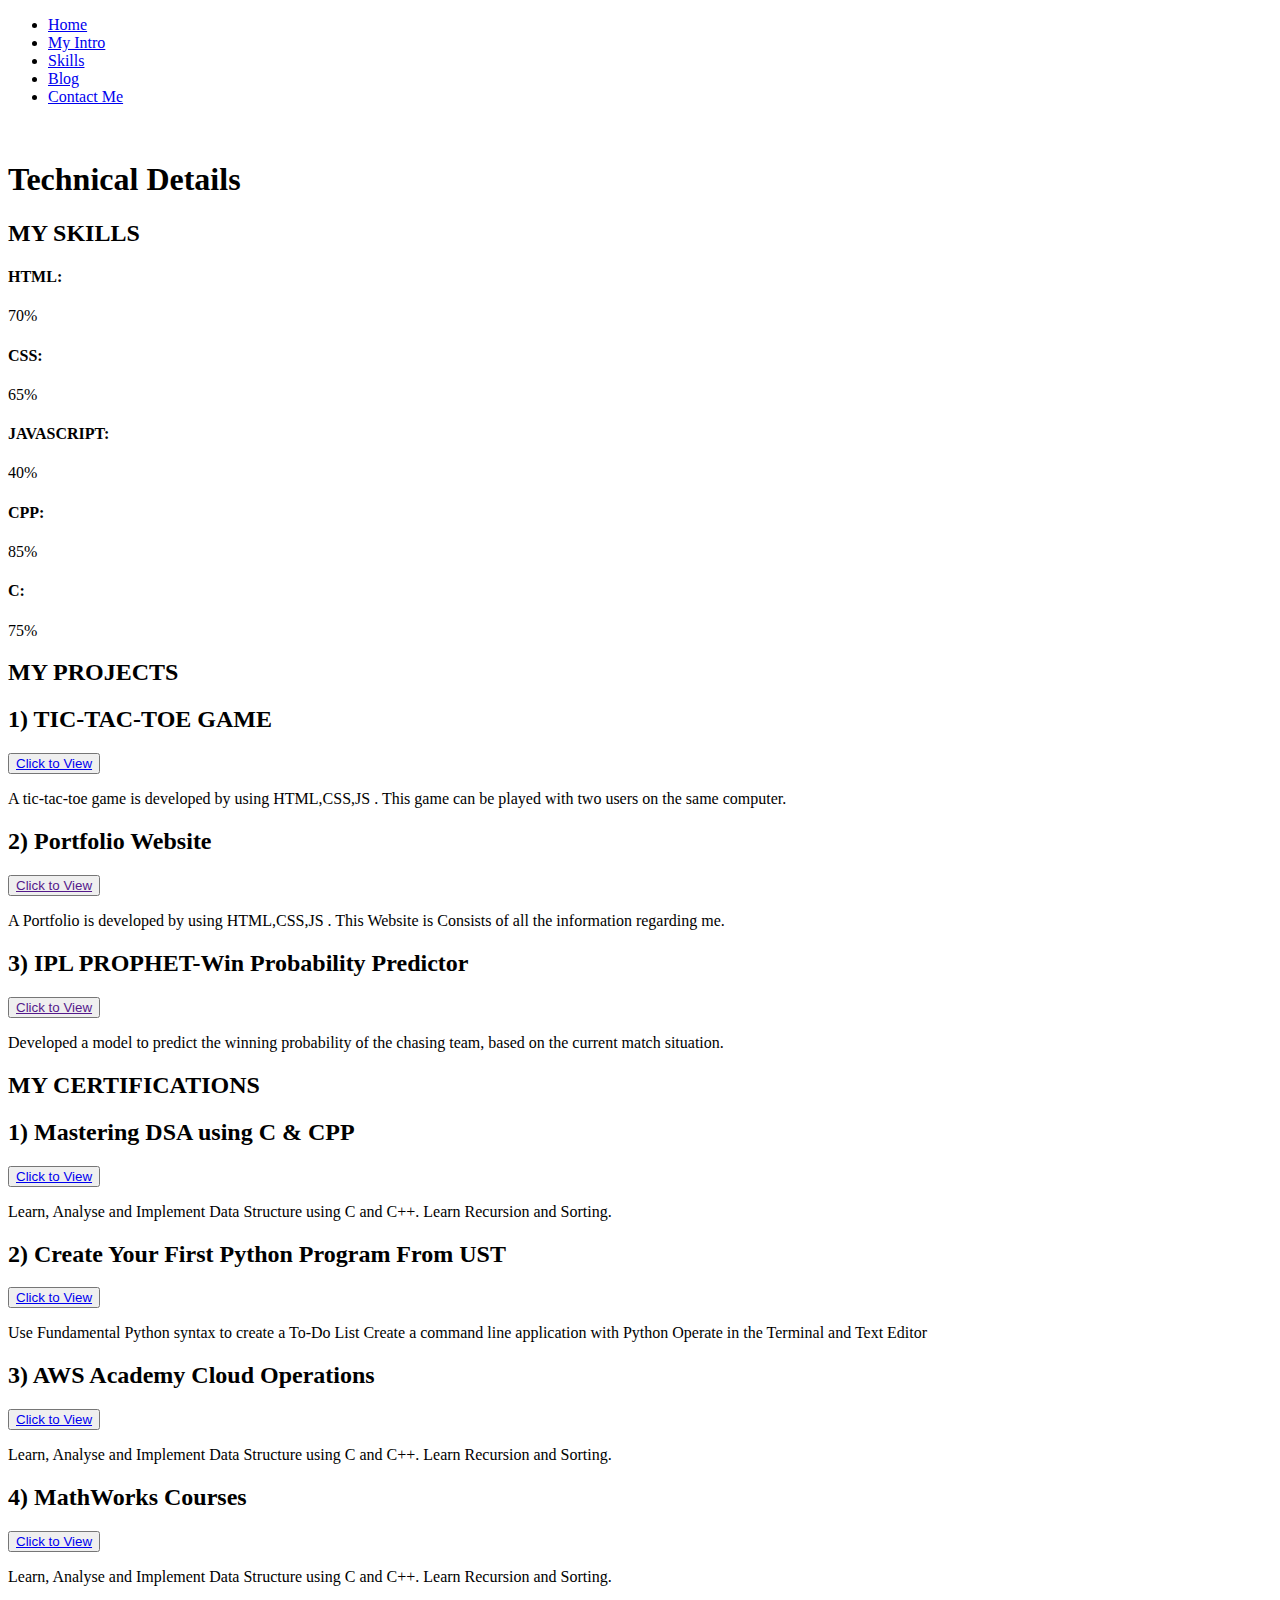
==== skills.html @ 79d08928 "Add files via upload" ====
<!DOCTYPE html>
<html lang="en">
  <head>
    <meta charset="UTF-8" />
    <meta http-equiv="X-UA-Compatible" content="IE=edge" />
    <meta name="viewport" content="width=device-width, initial-scale=1.0" />
    <title>personal portfolio - santosh</title>
    <link rel="stylesheet" href="styles.css" />
  </head>
  <body>
    <div class="container">
      <div id="sidebar-intro" class="sidebar sidebarGo">
        <nav>
          <ul>
            <li><a href="/index.html">Home</a></li>
            <li><a href="/intro.html">My Intro</a></li>
            <li><a href="/skills.html">Skills</a></li>
            <li><a href="/blog.html">Blog</a></li>
            <li><a href="/contact.html">Contact Me</a></li>
          </ul>
        </nav>
      </div>
      <div class="main">
        <div class="hamburger">
          <img class="ham" src="ham.png" alt="" width="23" />
          <img class="cross" src="cross1.png" alt="" width="23" />
        </div>

        <div class="intro">
          <h1 id="skills-heading">Technical Details</h1>

          <h2 class="skillit">MY SKILLS</h2>

          <div class="skillcontainer">
            <div class="skillitem">
              <h4>HTML:</h4>
              <div class="skill">
                <div class="known-html"></div>
              </div>
              70%
            </div>
            <div class="skillitem">
              <h4>CSS:</h4>
              <div class="skill" id="css">
                <div class="known-css"></div>
              </div>
              65%
            </div>
            <div class="skillitem" id="js">
              <h4>JAVASCRIPT:</h4>
              <div class="skill"><div class="known-js"></div></div>
              40%
            </div>
            <div class="skillitem" id="cpp">
              <h4>CPP:</h4>
              <div class="skill"><div class="known-cpp"></div></div>
              85%
            </div>
            <div class="skillitem" id="c">
              <h4>C:</h4>
              <div class="skill"><div class="known-c"></div></div>
              75%
            </div>
          </div>

          <h2 class="skillit">MY PROJECTS</h2>
          <div class="projects">
            <div class="projectitem">
              <div class="fixbutton">
                <h2>1) TIC-TAC-TOE GAME</h2>
                <button class="click-btn">
                  <a
                    href="https://github.com/gsantosh260402/tic-tac-toe-game.git"
                    >Click to View</a
                  >
                </button>
              </div>
              <p>
                A tic-tac-toe game is developed by using HTML,CSS,JS . This game
                can be played with two users on the same computer.
              </p>
            </div>
            <div class="projectitem">
              <div class="fixbutton">
                <h2 >2) Portfolio Website</h2>
                <button class="click-btn"><a href="">Click to View</a></button>
              </div>
              <p>
                A Portfolio is developed by using HTML,CSS,JS . This Website is
                Consists of all the information regarding me.
              </p>
            </div>
            <div class="projectitem">
              <div class="fixbutton">
                <h2>3) IPL PROPHET-Win Probability Predictor</h2>
                <button class="click-btn"><a href="">Click to View</a></button>
              </div>
              <p>
                Developed a model to predict the winning probability of the
                chasing team, based on the current match situation.
              </p>
            </div>
          </div>
          <h2 class="skillit">MY CERTIFICATIONS</h2>
          <div class="projectitem">
            <div class="fixbutton">
              <h2>1) Mastering DSA using C & CPP</h2>
              <button class="click-btn">
                <a
                  href="https://www.udemy.com/certificate/UC-c8cc1557-d01b-4d25-9bd3-10b321918420/"
                  >Click to View</a
                >
              </button>
            </div>
            <p>
              Learn, Analyse and Implement Data Structure using C and C++. Learn
              Recursion and Sorting.
            </p>
          </div>
          <div class="projectitem">
            <div class="fixbutton">
              <h2>2) Create Your First Python Program From UST</h2>
              <button class="click-btn">
                <a
                  href="https://in.coursera.org/learn/first-python-program-ust/home/week/1?utm_source=link&utm_medium=certificate&utm_content=cert_image&utm_campaign=sharing_cta"
                  >Click to View</a
                >
              </button>
            </div>
            <p>
              Use Fundamental Python syntax to create a To-Do List Create a
              command line application with Python Operate in the Terminal and
              Text Editor
            </p>
          </div>
          <div class="projectitem">
            <div class="fixbutton">
              <h2>3) AWS Academy Cloud Operations</h2>
              <button class="click-btn">
                <a
                  href="https://drive.google.com/file/d/11RCIqUUnvgJOs2-yn7YJMm_5g0yl0F9m/view?usp=share_link"
                  >Click to View</a
                >
              </button>
            </div>
            <p>
              Learn, Analyse and Implement Data Structure using C and C++. Learn
              Recursion and Sorting.
            </p>
          </div>
          <div class="projectitem">
            <div class="fixbutton">
              <h2>4) MathWorks Courses</h2>
              <button class="click-btn">
                <a
                  href="https://drive.google.com/file/d/11RCIqUUnvgJOs2-yn7YJMm_5g0yl0F9m/view?usp=share_link"
                  >Click to View</a
                >
              </button>
            </div>
            <p>
              Learn, Analyse and Implement Data Structure using C and C++. Learn
              Recursion and Sorting.
            </p>
          </div>
        </div>
      </div>
    </div>
    <script src="script.js"></script>
  </body>
</html>
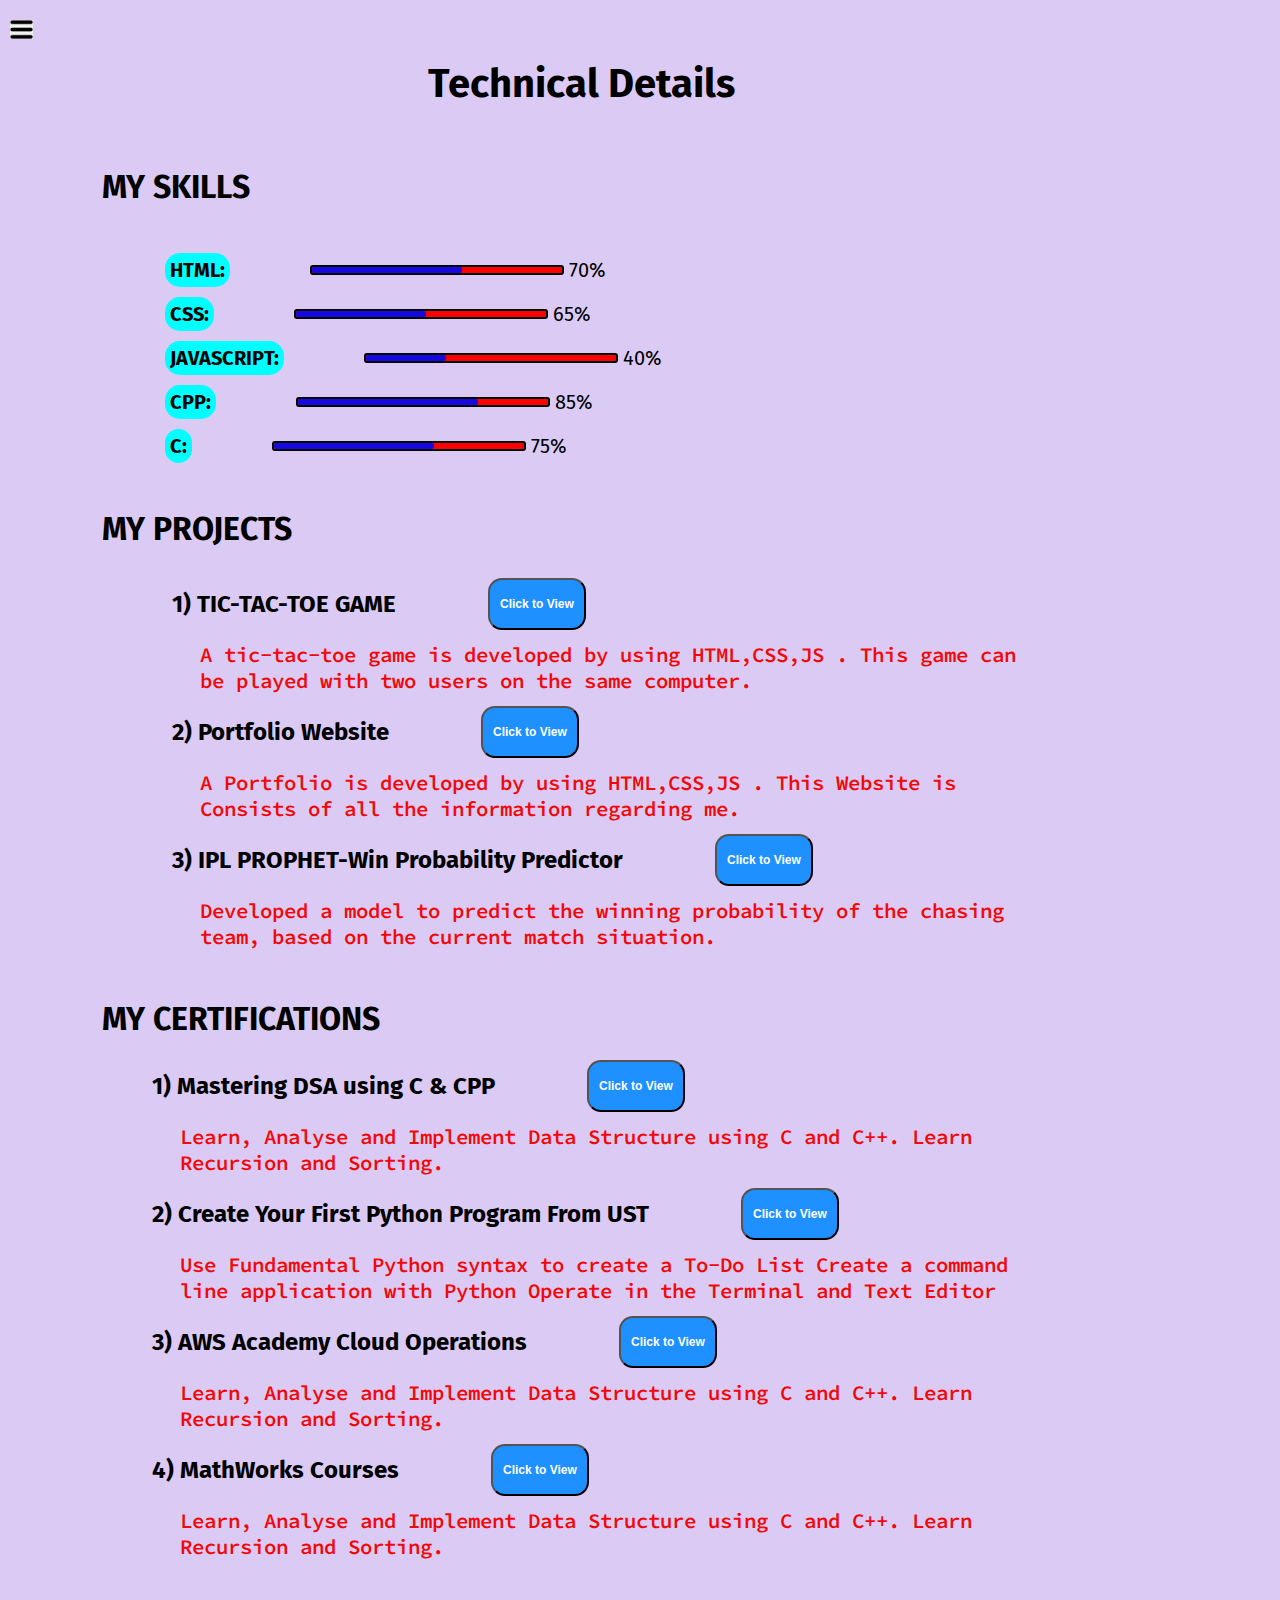
==== commit 37f17991: "Update skills.html" ====
--- a/skills.html
+++ b/skills.html
@@ -93,7 +93,7 @@
             <div class="projectitem">
               <div class="fixbutton">
                 <h2>3) IPL PROPHET-Win Probability Predictor</h2>
-                <button class="click-btn"><a href="">Click to View</a></button>
+                <button class="click-btn"><a href="https://github.com/gsantosh260402/project---3-ipl-winning-predictor.git">Click to View</a></button>
               </div>
               <p>
                 Developed a model to predict the winning probability of the
--- a/styles.css
+++ b/styles.css
@@ -0,0 +1,414 @@
+@import url('https://fonts.googleapis.com/css2?family=Source+Code+Pro:wght@300&display=swap');
+@import url('https://fonts.googleapis.com/css2?family=Fira+Sans&display=swap');
+@import url('https://fonts.googleapis.com/css2?family=Quicksand:wght@500&display=swap');
+body{
+    background-color: rgb(219, 203, 244);
+}
+*{
+    margin:0;
+    padding:0;
+}
+.sidebar{
+    background-color: rgba(7, 9, 15,0.5); 
+    font-family: 'Fira Sans', sans-serif;
+    height:100vh;
+    transition: transform 0.3s ease-in;
+    
+
+}
+
+.sidebar nav{
+    padding:35px ;
+}
+.sidebar nav li{
+    list-style: none;
+    font-size:30px;
+    padding:20px 0;
+}.sidebar nav li a {
+    text-decoration:none;
+    color:rgb(16, 185, 236);
+    
+}
+
+.main{
+    width:85vw;
+    margin-left:20px;
+}
+.container
+{
+    display: flex;
+}
+.infocontainer{
+   /* background-color: rgb(150, 235, 13); */
+    height : 58vh;
+    width:80vw;
+    margin: 150px auto;
+    display:flex;
+    justify-content: space-around;
+    
+    
+}
+.devinfo{
+    display:flex;
+    justify-content: center;
+    flex-direction: column;
+    font-family:'Source Code Pro', monospace;
+}
+.devintro{
+    padding:30px;
+    box-shadow: 4px 2px 8px rgba(0,0,0,0.4);
+    margin:10px;
+    margin-left:20px;
+    background-color: rgba(110, 110, 114, 0.2);
+}
+.hello {
+    font-size: 3em;
+
+}
+.name{
+    font-size : 3em;
+    font-weight:bold;
+    font-family: 'Fira Sans', sans-serif;
+}
+.about{
+     font-size:2.5em;
+}
+.moreabout{
+    margin-top:23px;
+    font-size: 2em;
+    font-family: 'Fira Sans', sans-serif;
+
+}
+.buttons{
+    margin-top:35px;
+    margin-left:40px;
+}
+.buttons button{
+    
+    padding:9px 14px;
+    border-radius:22px;
+    color:white;
+    background-color: dodgerblue;
+    font-weight: bold;
+    font-size:1em;
+    margin:0 3px;
+    cursor: pointer;
+
+}
+.buttons button:hover{
+    background-color: white;
+    color:dodgerblue;
+}
+.devpic img{
+    width:200px;
+    height:58vh;
+
+}
+.contactform{
+    padding-top:144px;
+    font-family: 'Fira Sans', sans-serif;
+    margin-left:100px;
+
+}
+.contactform h1{
+
+    font-family:'Source Code Pro', monospace;
+
+
+}
+.contactform form div{
+    padding:10px 0;
+    display:flex;
+    flex-direction: column;
+}
+.contactform form div input{
+    width:26vw;
+    border-radius:5px;
+    margin:6px 0 0 0;
+    padding: 3px;
+}
+
+#emailHelp{
+     font-size: 12px;
+     color:midnightblue;
+     margin:0 5px;
+}
+#form-check{
+    flex-direction: row;
+   
+}
+#form-check input{
+
+    width:25px;
+    margin:3px 0;
+
+}
+.btn-sm{
+
+    padding:9px 12px;
+    border-radius:10px;
+    color:white;
+    background-color: dodgerblue;
+    font-weight: bold;
+    font-size:1em;
+    margin:0 3px;
+    cursor: pointer;
+    margin: 15px 0;
+
+}
+.btn-sm:hover{
+
+    background-color: white;
+    color:dodgerblue;
+}
+.blogcontainer{
+    margin:60px;
+}
+.blogcontainer h1{
+    
+   
+    font-family: 'Fira Sans', sans-serif;
+}
+
+
+.blogitem {
+    margin:20px;
+    font-family: 'Fira Sans', sans-serif;
+}
+.blogitem p{
+    font-family:'Source Code Pro', monospace;
+}
+.intro{
+    margin:60px;
+}
+.intro h1{
+    font-family: 'Fira Sans', sans-serif;
+}
+.intro h2{
+
+    font-family: 'Fira Sans', sans-serif;
+
+    margin:12px;
+
+}
+.intro p{
+    font-family:'Source Code Pro', monospace;
+    margin:12px;
+}
+#aboutmecontent
+{
+    font-family: 'Quicksand', sans-serif;
+    color:rgb(168, 11, 3);
+    font-size: 1.5em;
+}
+.skillcontainer{
+    padding:20px;
+}
+.skillitem{
+    display:flex;
+    align-items: center;
+    font-size: 20px;
+    font-family: 'Fira Sans', sans-serif;
+    margin-left:3em;
+    
+
+}
+.skillitem h4{
+    background-color: aqua;
+    margin:5px;
+    padding:5px;
+    border-radius: 15px;
+    margin-right: 0.5em;
+    
+}
+.skill{
+    margin:0 5px;
+    width:250px;
+    height:6px;
+    background-color: red;
+    border:2px solid black;
+    border-radius: 3px;
+    margin-left:70px;
+    
+}
+
+
+.known-html{
+    width:150px;
+    height:6px;
+    background-color: rgb(22, 8, 227);
+    border-radius: 2px;
+    align-items: center;
+    
+}
+.known-css{
+    width:130px;
+    height:6px;
+    background-color: rgb(22, 8, 227);
+    border-radius: 2px;
+    align-items: center;
+    
+}
+.known-js{
+    width:80px;
+    height:6px;
+    background-color: rgb(22, 8, 227);
+    border-radius: 2px;
+    align-items: center;
+   
+}
+.known-cpp{
+    width:180px;
+    height:6px;
+    background-color: rgb(22, 8, 227);
+    border-radius: 2px;
+    align-items: center;
+    
+}
+.known-c{
+    width:160px;
+    height:6px;
+    background-color: rgb(22, 8, 227);
+    border-radius: 2px;
+    align-items: center;
+    
+}
+.projects{
+    margin: 20px;
+    
+    margin-bottom: 40px;
+}
+.projectitem{
+    margin-left: 60px;
+}
+.projectitem h2{
+    font-size:1.8empx;
+
+}
+.projectitem p{
+    font-size: 1.3em;
+    color:rgb(242, 8, 8);
+    margin-left: 40px;
+    font-weight: 600;
+    
+    
+}
+.projectitem a{
+    text-decoration: none;
+    color:white;
+}
+.projectitem a:hover{
+    color:dodgerblue;
+}
+.click-btn {
+    padding:2px 10px;
+    border-radius:14px;
+    color:rgb(202, 175, 175);
+    background-color: dodgerblue;
+    font-weight: bold;
+    font-size:12px;
+    margin:0 5rem;
+    cursor: pointer;
+
+    
+}
+.click-btn:hover{
+    
+    background-color: white;
+    color:dodgerblue;
+}
+.fixbutton{
+    display:flex;
+    flex-direction: row;
+    
+}
+#skills-heading{
+    font-family: 'Fira Sans', sans-serif;
+    margin-left:35px ;
+    font-size: 2.5em;
+    margin-bottom:50px;
+    text-align: center;
+}
+
+.skillit{
+   
+    padding: 10px;
+    font-size: 2em;
+   
+    margin-bottom: 60px;
+    margin-top:60px;
+   
+}
+.sidebarGo{
+    transform:translate(-464px,0px);
+    position:absolute;
+  } 
+.hamburger{
+    position:absolute;
+    cursor:pointer;
+    top:10px;
+    left:10px;
+}
+.ham{
+    margin-top: 10px;
+}
+.cross{
+    margin-left:170px;
+    margin-top: 10px;
+}
+@media (max-width:700px){
+     .devpic{
+        display: none;
+     }
+     .sidebar{
+        position:absolute;
+     }
+    .contactform{
+        padding:0;
+    }
+    .intro, .blogcontainer,.contactform{
+        margin:50px 8px;
+    }
+    .devinfo{
+        font-size: 10px;
+    }
+
+      
+}
+#edu{
+    margin-top:80px;
+    margin-left:0;
+    font-size: 2em;
+    margin-bottom:50px;
+
+
+}
+.education{
+   
+    margin:20px;
+    margin-left:30px;
+    background-color: rgba(17, 17, 20,0.2);
+    border-radius: 20px;
+    box-shadow: 1px 2px 3px rgba(0,0,0,0.4);
+}
+.education p{
+    
+    font-size: 1.2em;
+    font-family: 'Fira Sans', sans-serif;
+}
+.education h2{
+    font-size: 1.5em;
+}
+.education span{
+    font-family: 'Courier New', Courier, monospace;
+    font-size: 1em;
+    font-family: 'Quicksand', sans-serif;
+    color:rgb(46, 46, 114)
+}
+.mainedu{
+    display:flex;
+    flex-direction: row;
+    justify-content:space-between;
+}
+
+
